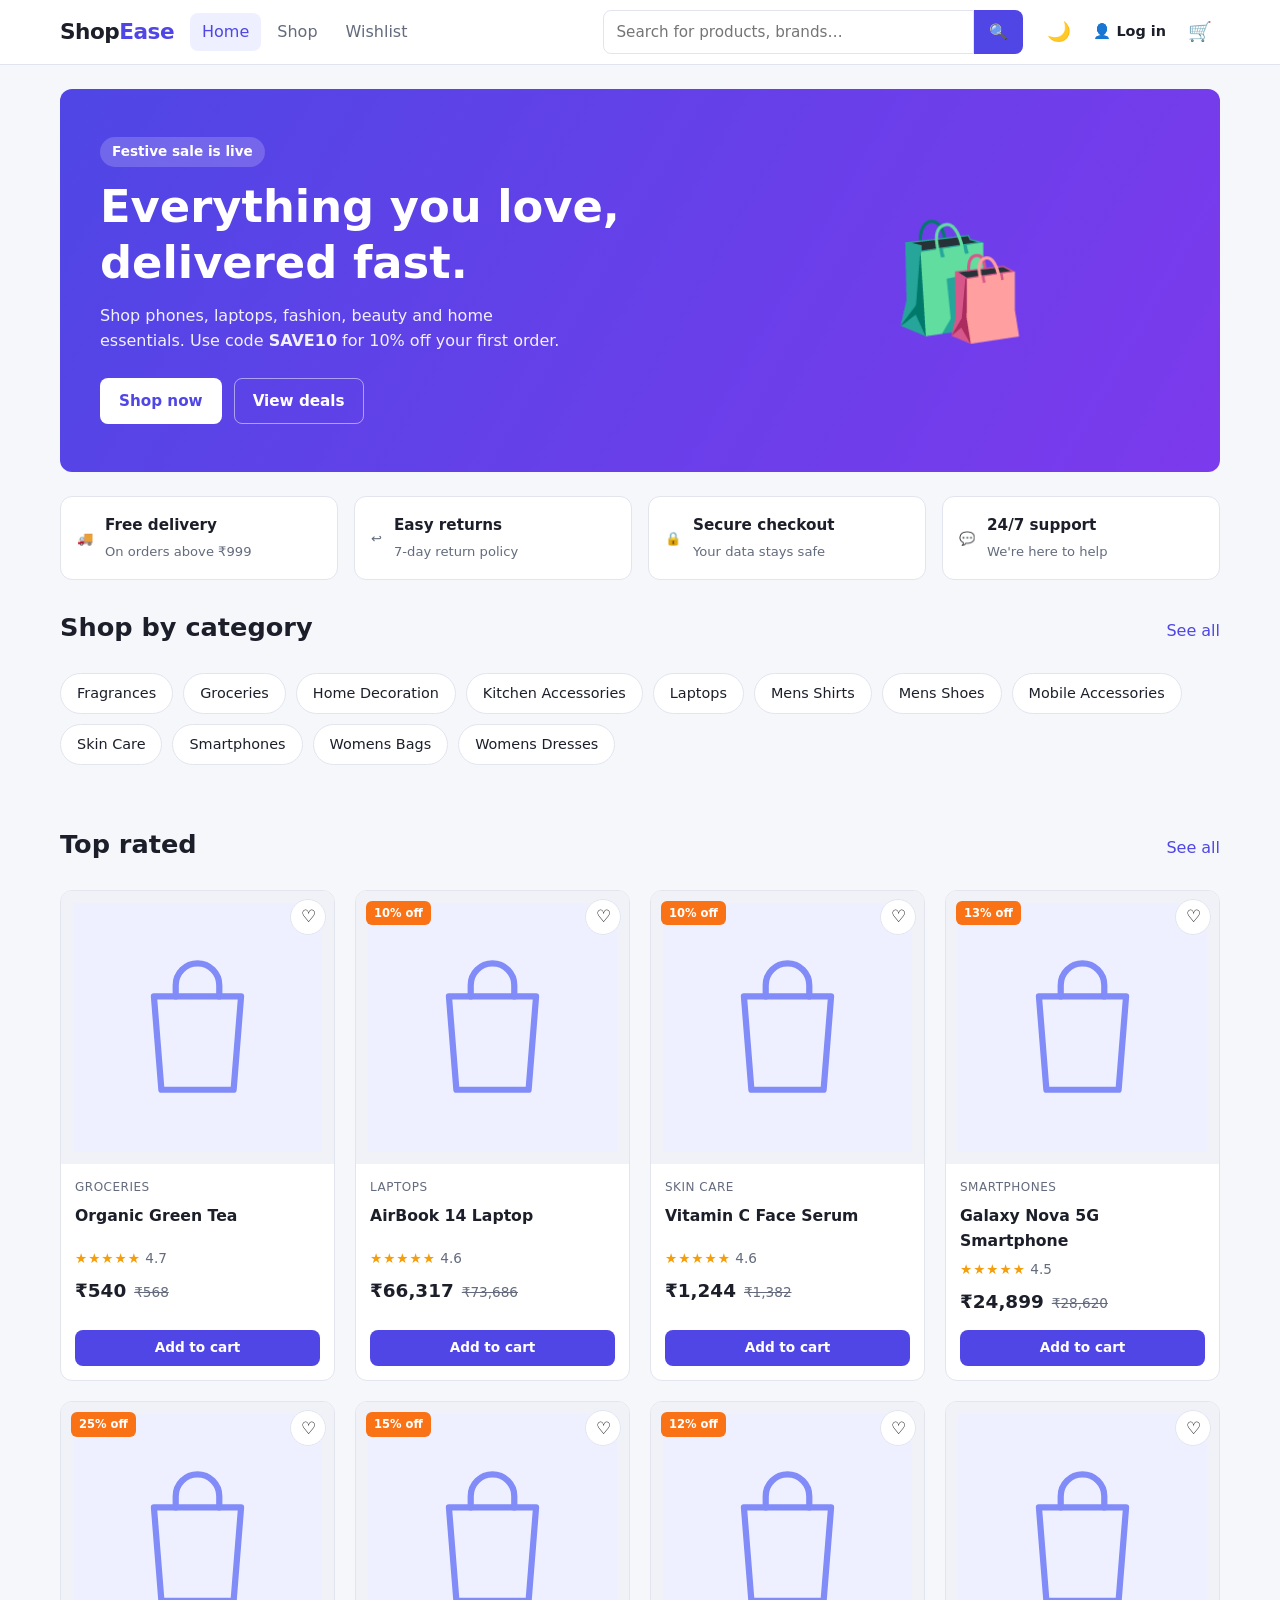
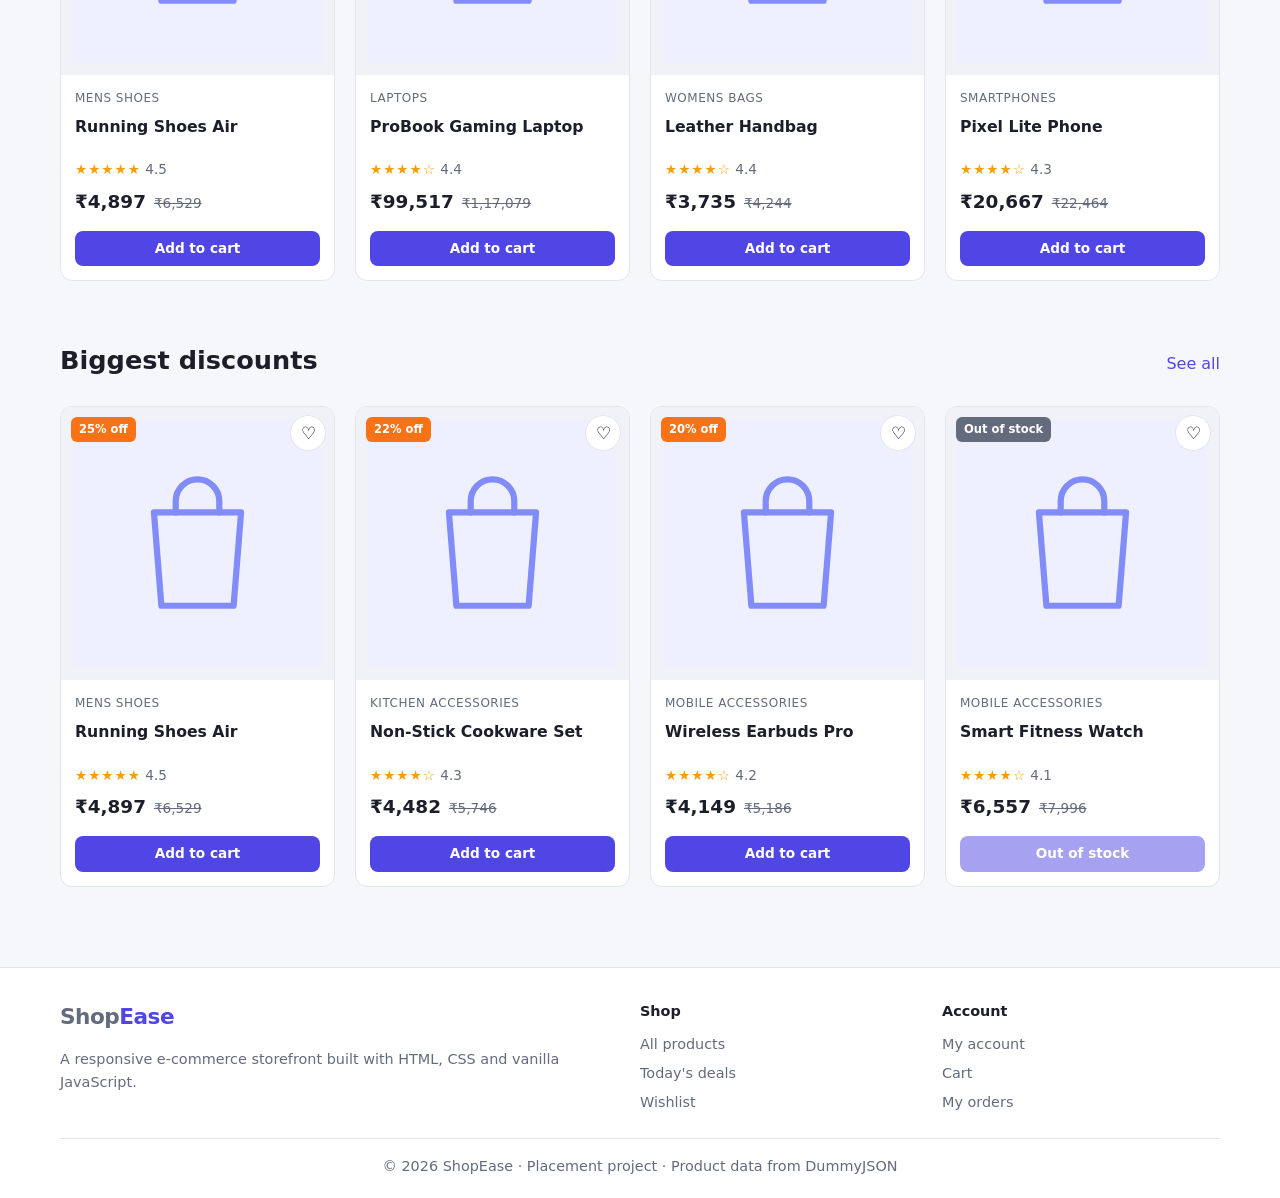
==== index.html @ 4c80a350 "..." ====
<!DOCTYPE html>
<html lang="en">
<head>
  <meta charset="UTF-8">
  <meta name="viewport" content="width=device-width, initial-scale=1.0">
  <meta name="description" content="ShopEase — shop electronics, fashion, beauty and home essentials at great prices.">
  <title>ShopEase | Online Shopping</title>
  <link rel="icon" href="assets/placeholder.svg">
  <link rel="stylesheet" href="css/style.css">
  <!-- Apply saved theme before the page paints (avoids a white flash in dark mode) -->
  <script>document.documentElement.setAttribute("data-theme", localStorage.getItem("shopease_theme") || "light");</script>
</head>
<body>
  <header id="site-header"></header>

  <main class="container">
    <!-- Hero banner -->
    <section class="hero">
      <div>
        <span class="hero-tag">Festive sale is live</span>
        <h1>Everything you love, delivered fast.</h1>
        <p>Shop phones, laptops, fashion, beauty and home essentials. Use code <strong>SAVE10</strong> for 10% off your first order.</p>
        <div class="hero-actions">
          <a href="products.html" class="btn btn-primary">Shop now</a>
          <a href="products.html?sort=discount" class="btn btn-outline">View deals</a>
        </div>
      </div>
      <div class="hero-art" aria-hidden="true">🛍️</div>
    </section>

    <!-- Store benefits -->
    <section class="perks" aria-label="Why shop with us">
      <div class="perk"><span class="perk-icon" aria-hidden="true">🚚</span><div><strong>Free delivery</strong><span>On orders above ₹999</span></div></div>
      <div class="perk"><span class="perk-icon" aria-hidden="true">↩️</span><div><strong>Easy returns</strong><span>7-day return policy</span></div></div>
      <div class="perk"><span class="perk-icon" aria-hidden="true">🔒</span><div><strong>Secure checkout</strong><span>Your data stays safe</span></div></div>
      <div class="perk"><span class="perk-icon" aria-hidden="true">💬</span><div><strong>24/7 support</strong><span>We're here to help</span></div></div>
    </section>

    <!-- Categories -->
    <section class="section">
      <div class="section-head">
        <h2>Shop by category</h2>
        <a href="products.html">See all</a>
      </div>
      <div class="category-chips" id="category-chips">
        <span class="muted">Loading categories…</span>
      </div>
    </section>

    <!-- Top rated -->
    <section class="section">
      <div class="section-head">
        <h2>Top rated</h2>
        <a href="products.html?sort=rating">See all</a>
      </div>
      <div class="product-grid" id="trending-grid"></div>
    </section>

    <!-- Best deals -->
    <section class="section">
      <div class="section-head">
        <h2>Biggest discounts</h2>
        <a href="products.html?sort=discount">See all</a>
      </div>
      <div class="product-grid" id="deals-grid"></div>
    </section>

    <!-- Recently viewed (only shown if the user has viewed products) -->
    <section class="section" id="recent-section" hidden>
      <div class="section-head"><h2>Recently viewed</h2></div>
      <div class="product-grid" id="recent-grid"></div>
    </section>
  </main>

  <footer id="site-footer"></footer>

  <script type="module" src="js/home.js"></script>
</body>
</html>
---- css/style.css ----
/* =========================================================
   ShopEase — main stylesheet
   Plain CSS3: variables, Flexbox, Grid, media queries
   ========================================================= */

/* ---------- 1. Theme variables ---------- */
:root {
  --bg: #f6f7fb;
  --surface: #ffffff;
  --surface-2: #f0f2f7;
  --text: #1c1f2a;
  --text-muted: #636b7d;
  --border: #e2e5ee;
  --primary: #4f46e5;
  --primary-hover: #4338ca;
  --primary-soft: #eef0ff;
  --accent: #f97316;
  --success: #16a34a;
  --success-soft: #e8f7ee;
  --danger: #dc2626;
  --danger-soft: #fdecec;
  --star: #f59e0b;
  --radius: 12px;
  --radius-sm: 8px;
  --shadow: 0 1px 2px rgba(16, 24, 40, .06), 0 4px 16px rgba(16, 24, 40, .06);
  --header-h: 64px;
  --max-w: 1200px;
  --transition: .2s ease;
}

[data-theme="dark"] {
  --bg: #0f1117;
  --surface: #181b24;
  --surface-2: #222632;
  --text: #e8eaf0;
  --text-muted: #9aa1b2;
  --border: #2c3140;
  --primary: #818cf8;
  --primary-hover: #a5b4fc;
  --primary-soft: #23264a;
  --success-soft: #12291c;
  --danger-soft: #331717;
  --shadow: 0 1px 2px rgba(0, 0, 0, .4), 0 4px 16px rgba(0, 0, 0, .3);
}

/* ---------- 2. Base ---------- */
*, *::before, *::after { box-sizing: border-box; }

html { scroll-behavior: smooth; }

body {
  margin: 0;
  font-family: "Segoe UI", system-ui, -apple-system, Roboto, Arial, sans-serif;
  font-size: 16px;
  line-height: 1.6;
  color: var(--text);
  background: var(--bg);
  min-height: 100vh;
  display: flex;
  flex-direction: column;
  transition: background var(--transition), color var(--transition);
}

main { flex: 1; }

img { max-width: 100%; display: block; }

a { color: var(--primary); text-decoration: none; }
a:hover { text-decoration: underline; }

h1, h2, h3 { line-height: 1.25; margin: 0 0 .5em; }
h1 { font-size: clamp(1.6rem, 3vw, 2.2rem); }
h2 { font-size: clamp(1.3rem, 2.4vw, 1.6rem); }
h3 { font-size: 1.1rem; }

.container {
  width: 100%;
  max-width: var(--max-w);
  margin: 0 auto;
  padding: 0 20px;
}

.section { padding: 32px 0; }

.section-head {
  display: flex;
  justify-content: space-between;
  align-items: baseline;
  gap: 12px;
  margin-bottom: 16px;
}

.muted { color: var(--text-muted); }

.sr-only {
  position: absolute;
  width: 1px; height: 1px;
  overflow: hidden;
  clip: rect(0 0 0 0);
  white-space: nowrap;
}

:focus-visible {
  outline: 3px solid var(--primary);
  outline-offset: 2px;
}

/* ---------- 3. Buttons ---------- */
.btn {
  display: inline-flex;
  align-items: center;
  justify-content: center;
  gap: 8px;
  padding: 10px 18px;
  border-radius: var(--radius-sm);
  border: 1px solid transparent;
  font: inherit;
  font-weight: 600;
  font-size: .95rem;
  cursor: pointer;
  transition: background var(--transition), border-color var(--transition), transform .1s;
  text-decoration: none !important;
}
.btn:active { transform: scale(.98); }
.btn:disabled { opacity: .5; cursor: not-allowed; }

.btn-primary { background: var(--primary); color: #fff; }
.btn-primary:hover:not(:disabled) { background: var(--primary-hover); }
[data-theme="dark"] .btn-primary { color: #0f1117; }

.btn-outline {
  background: transparent;
  color: var(--text);
  border-color: var(--border);
}
.btn-outline:hover:not(:disabled) { border-color: var(--primary); color: var(--primary); }

.btn-accent { background: var(--accent); color: #fff; }
.btn-accent:hover:not(:disabled) { filter: brightness(1.08); }

.btn-sm { padding: 6px 12px; font-size: .85rem; }
.btn-block { width: 100%; }

.icon-btn {
  background: transparent;
  border: none;
  color: var(--text);
  cursor: pointer;
  padding: 8px;
  border-radius: var(--radius-sm);
  font-size: 1.2rem;
  line-height: 1;
}
.icon-btn:hover { background: var(--surface-2); }

/* ---------- 4. Header ---------- */
.site-header {
  position: sticky;
  top: 0;
  z-index: 50;
  background: var(--surface);
  border-bottom: 1px solid var(--border);
}

.header-inner {
  display: flex;
  align-items: center;
  gap: 16px;
  height: var(--header-h);
}

.logo {
  font-size: 1.35rem;
  font-weight: 800;
  color: var(--text);
  letter-spacing: -.5px;
  white-space: nowrap;
}
.logo span { color: var(--primary); }
.logo:hover { text-decoration: none; }

.main-nav { display: flex; gap: 4px; }
.main-nav a {
  color: var(--text-muted);
  padding: 6px 12px;
  border-radius: var(--radius-sm);
  font-weight: 500;
}
.main-nav a:hover { background: var(--surface-2); text-decoration: none; color: var(--text); }
.main-nav a.active { color: var(--primary); background: var(--primary-soft); }

.header-search {
  flex: 1;
  display: flex;
  max-width: 420px;
  margin-left: auto;
}
.header-search input {
  flex: 1;
  border-radius: var(--radius-sm) 0 0 var(--radius-sm);
}
.header-search button {
  border-radius: 0 var(--radius-sm) var(--radius-sm) 0;
  padding: 0 14px;
}

.header-actions { display: flex; align-items: center; gap: 4px; }

.cart-link { position: relative; }
.cart-badge {
  position: absolute;
  top: 0;
  right: 0;
  min-width: 18px;
  height: 18px;
  padding: 0 5px;
  border-radius: 999px;
  background: var(--accent);
  color: #fff;
  font-size: .7rem;
  font-weight: 700;
  display: grid;
  place-items: center;
}
.cart-badge.bump { animation: bump .35s ease; }
@keyframes bump { 50% { transform: scale(1.35); } }

.user-link {
  font-size: .9rem;
  font-weight: 600;
  color: var(--text);
  padding: 6px 10px;
  border-radius: var(--radius-sm);
  white-space: nowrap;
}
.user-link:hover { background: var(--surface-2); text-decoration: none; }

.menu-toggle { display: none; }

/* ---------- 5. Forms ---------- */
input, select, textarea {
  font: inherit;
  font-size: .95rem;
  color: var(--text);
  background: var(--surface);
  border: 1px solid var(--border);
  border-radius: var(--radius-sm);
  padding: 9px 12px;
  width: 100%;
  transition: border-color var(--transition), box-shadow var(--transition);
}
input:focus, select:focus, textarea:focus {
  outline: none;
  border-color: var(--primary);
  box-shadow: 0 0 0 3px var(--primary-soft);
}

.form-group { margin-bottom: 16px; }
.form-group label {
  display: block;
  font-weight: 600;
  font-size: .9rem;
  margin-bottom: 6px;
}
.form-row { display: grid; grid-template-columns: 1fr 1fr; gap: 16px; }

.form-group.invalid input,
.form-group.invalid select,
.form-group.invalid textarea { border-color: var(--danger); }

.error-msg {
  color: var(--danger);
  font-size: .82rem;
  margin-top: 4px;
  min-height: 1em;
}

.radio-group { display: grid; gap: 8px; }
.radio-option {
  display: flex;
  align-items: center;
  gap: 10px;
  padding: 10px 14px;
  border: 1px solid var(--border);
  border-radius: var(--radius-sm);
  cursor: pointer;
}
.radio-option input { width: auto; }
.radio-option:has(input:checked) { border-color: var(--primary); background: var(--primary-soft); }

/* ---------- 6. Hero and home ---------- */
.hero {
  background: linear-gradient(120deg, var(--primary), #7c3aed);
  color: #fff;
  border-radius: var(--radius);
  padding: 48px 40px;
  margin-top: 24px;
  display: grid;
  grid-template-columns: 1.4fr 1fr;
  gap: 24px;
  align-items: center;
  overflow: hidden;
}
[data-theme="dark"] .hero { background: linear-gradient(120deg, #3730a3, #5b21b6); }
.hero h1 { font-size: clamp(1.8rem, 4vw, 2.8rem); margin-bottom: 12px; }
.hero p { opacity: .92; margin: 0 0 24px; max-width: 46ch; }
.hero .btn-primary { background: #fff; color: var(--primary); }
.hero .btn-outline { color: #fff; border-color: rgba(255, 255, 255, .5); }
.hero .btn-outline:hover { color: #fff; border-color: #fff; }
.hero-actions { display: flex; gap: 12px; flex-wrap: wrap; }
.hero-art { font-size: 7rem; text-align: center; line-height: 1; user-select: none; }
.hero-tag {
  display: inline-block;
  background: rgba(255, 255, 255, .18);
  padding: 4px 12px;
  border-radius: 999px;
  font-size: .85rem;
  font-weight: 600;
  margin-bottom: 12px;
}

.perks {
  display: grid;
  grid-template-columns: repeat(4, 1fr);
  gap: 16px;
  margin-top: 24px;
}
.perk {
  background: var(--surface);
  border: 1px solid var(--border);
  border-radius: var(--radius);
  padding: 16px;
  display: flex;
  gap: 12px;
  align-items: center;
}
.perk-icon { font-size: 1.6rem; }
.perk strong { display: block; font-size: .95rem; }
.perk span { font-size: .82rem; color: var(--text-muted); }

.category-chips { display: flex; flex-wrap: wrap; gap: 10px; }
.chip {
  padding: 8px 16px;
  border-radius: 999px;
  background: var(--surface);
  border: 1px solid var(--border);
  color: var(--text);
  font-size: .9rem;
  font-weight: 500;
  text-transform: capitalize;
}
.chip:hover { border-color: var(--primary); color: var(--primary); text-decoration: none; }

/* ---------- 7. Product grid and cards ---------- */
.product-grid {
  display: grid;
  grid-template-columns: repeat(auto-fill, minmax(220px, 1fr));
  gap: 20px;
}

.product-card {
  position: relative;
  background: var(--surface);
  border: 1px solid var(--border);
  border-radius: var(--radius);
  overflow: hidden;
  display: flex;
  flex-direction: column;
  transition: transform var(--transition), box-shadow var(--transition);
}
.product-card:hover { transform: translateY(-4px); box-shadow: var(--shadow); }

.card-img {
  aspect-ratio: 1 / 1;
  background: var(--surface-2);
  display: block;
}
.card-img img {
  width: 100%;
  height: 100%;
  object-fit: contain;
  padding: 12px;
}

.card-body {
  padding: 14px;
  display: flex;
  flex-direction: column;
  gap: 6px;
  flex: 1;
}
.card-category {
  font-size: .75rem;
  text-transform: uppercase;
  letter-spacing: .5px;
  color: var(--text-muted);
}
.card-title {
  font-size: .98rem;
  font-weight: 600;
  color: var(--text);
  display: -webkit-box;
  -webkit-line-clamp: 2;
  -webkit-box-orient: vertical;
  overflow: hidden;
  min-height: 2.5em;
}
.card-title:hover { color: var(--primary); text-decoration: none; }

.rating { font-size: .85rem; color: var(--text-muted); }
.rating .stars { color: var(--star); letter-spacing: 1px; }

.price-row { display: flex; align-items: baseline; gap: 8px; flex-wrap: wrap; }
.price { font-size: 1.15rem; font-weight: 700; }
.price-old { font-size: .85rem; color: var(--text-muted); text-decoration: line-through; }
.price-off { font-size: .8rem; color: var(--success); font-weight: 700; }

.card-actions { margin-top: auto; padding-top: 8px; }

.badge {
  position: absolute;
  top: 10px;
  left: 10px;
  background: var(--accent);
  color: #fff;
  font-size: .72rem;
  font-weight: 700;
  padding: 3px 8px;
  border-radius: 6px;
  z-index: 1;
}
.badge.out { background: var(--text-muted); }

.wish-btn {
  position: absolute;
  top: 8px;
  right: 8px;
  z-index: 1;
  width: 36px;
  height: 36px;
  border-radius: 50%;
  border: 1px solid var(--border);
  background: var(--surface);
  cursor: pointer;
  font-size: 1.05rem;
  display: grid;
  place-items: center;
  transition: transform var(--transition);
}
.wish-btn:hover { transform: scale(1.1); }
.wish-btn.active { color: #e11d48; border-color: #e11d48; }

/* Loading skeleton */
.skeleton .card-img,
.skeleton .sk-line {
  background: linear-gradient(90deg, var(--surface-2) 25%, var(--border) 50%, var(--surface-2) 75%);
  background-size: 200% 100%;
  animation: shimmer 1.2s infinite;
}
.sk-line { height: 12px; border-radius: 6px; }
.sk-line.w60 { width: 60%; }
.sk-line.w40 { width: 40%; }
@keyframes shimmer { to { background-position: -200% 0; } }

/* ---------- 8. Shop page (filters) ---------- */
.shop-layout {
  display: grid;
  grid-template-columns: 250px 1fr;
  gap: 24px;
  align-items: start;
}

.filters {
  background: var(--surface);
  border: 1px solid var(--border);
  border-radius: var(--radius);
  padding: 20px;
  position: sticky;
  top: calc(var(--header-h) + 16px);
}
.filters h3 { margin-bottom: 16px; }
.price-inputs { display: grid; grid-template-columns: 1fr 1fr; gap: 8px; }

.shop-toolbar {
  display: flex;
  justify-content: space-between;
  align-items: center;
  gap: 12px;
  margin-bottom: 16px;
  flex-wrap: wrap;
}
.shop-toolbar select { width: auto; }
.filter-toggle { display: none; }

.pagination {
  display: flex;
  justify-content: center;
  gap: 6px;
  margin-top: 28px;
  flex-wrap: wrap;
}
.pagination button {
  min-width: 40px;
  height: 40px;
  border-radius: var(--radius-sm);
  border: 1px solid var(--border);
  background: var(--surface);
  color: var(--text);
  font: inherit;
  cursor: pointer;
}
.pagination button.active { background: var(--primary); color: #fff; border-color: var(--primary); }
.pagination button:disabled { opacity: .4; cursor: not-allowed; }

/* ---------- 9. Empty / error states ---------- */
.state-box {
  grid-column: 1 / -1;
  text-align: center;
  padding: 56px 20px;
  background: var(--surface);
  border: 1px dashed var(--border);
  border-radius: var(--radius);
}
.state-box .state-icon { font-size: 3rem; margin-bottom: 8px; }
.state-box p { color: var(--text-muted); margin: 0 0 16px; }

/* ---------- 10. Product detail ---------- */
.breadcrumb { font-size: .88rem; color: var(--text-muted); margin: 20px 0; }
.breadcrumb a { color: var(--text-muted); }
.breadcrumb span { text-transform: capitalize; }

.detail-layout {
  display: grid;
  grid-template-columns: 1fr 1fr;
  gap: 40px;
  background: var(--surface);
  border: 1px solid var(--border);
  border-radius: var(--radius);
  padding: 28px;
}

.gallery-main {
  aspect-ratio: 1 / 1;
  background: var(--surface-2);
  border-radius: var(--radius);
  overflow: hidden;
}
.gallery-main img { width: 100%; height: 100%; object-fit: contain; padding: 20px; }

.gallery-thumbs { display: flex; gap: 10px; margin-top: 12px; flex-wrap: wrap; }
.gallery-thumbs button {
  width: 68px;
  height: 68px;
  border-radius: var(--radius-sm);
  border: 2px solid var(--border);
  background: var(--surface-2);
  padding: 4px;
  cursor: pointer;
}
.gallery-thumbs button.active { border-color: var(--primary); }
.gallery-thumbs img { width: 100%; height: 100%; object-fit: contain; }

.detail-info .brand { color: var(--text-muted); font-weight: 600; font-size: .9rem; }
.detail-info .price { font-size: 1.8rem; }
.detail-info .desc { color: var(--text-muted); }

.stock { font-weight: 600; font-size: .9rem; }
.stock.in { color: var(--success); }
.stock.low { color: var(--accent); }
.stock.out { color: var(--danger); }

.qty-control {
  display: inline-flex;
  align-items: center;
  border: 1px solid var(--border);
  border-radius: var(--radius-sm);
  overflow: hidden;
}
.qty-control button {
  width: 36px;
  height: 36px;
  border: none;
  background: var(--surface-2);
  color: var(--text);
  font-size: 1.1rem;
  cursor: pointer;
}
.qty-control button:hover:not(:disabled) { background: var(--border); }
.qty-control button:disabled { opacity: .4; cursor: not-allowed; }
.qty-control input {
  width: 48px;
  text-align: center;
  border: none;
  border-radius: 0;
  padding: 6px 0;
  -moz-appearance: textfield;
}
.qty-control input::-webkit-outer-spin-button,
.qty-control input::-webkit-inner-spin-button { -webkit-appearance: none; margin: 0; }

.detail-actions { display: flex; gap: 12px; flex-wrap: wrap; margin: 20px 0; }

.detail-meta {
  list-style: none;
  padding: 16px 0 0;
  margin: 0;
  border-top: 1px solid var(--border);
  font-size: .9rem;
  color: var(--text-muted);
  display: grid;
  gap: 6px;
}

/* ---------- 11. Cart and checkout ---------- */
.page-title { margin: 28px 0 20px; }

.cart-layout,
.checkout-layout {
  display: grid;
  grid-template-columns: 1fr 360px;
  gap: 24px;
  align-items: start;
}

.panel {
  background: var(--surface);
  border: 1px solid var(--border);
  border-radius: var(--radius);
  padding: 20px;
}

.cart-item {
  display: grid;
  grid-template-columns: 88px 1fr auto;
  gap: 16px;
  align-items: center;
  padding: 16px 0;
  border-bottom: 1px solid var(--border);
}
.cart-item:last-child { border-bottom: none; }
.cart-item img {
  width: 88px;
  height: 88px;
  object-fit: contain;
  background: var(--surface-2);
  border-radius: var(--radius-sm);
  padding: 6px;
}
.cart-item-title { font-weight: 600; color: var(--text); }
.cart-item-controls { display: flex; align-items: center; gap: 12px; margin-top: 8px; flex-wrap: wrap; }
.cart-item-total { font-weight: 700; text-align: right; }
.remove-btn {
  background: none;
  border: none;
  color: var(--danger);
  cursor: pointer;
  font: inherit;
  font-size: .85rem;
  padding: 0;
}
.remove-btn:hover { text-decoration: underline; }

.summary {
  position: sticky;
  top: calc(var(--header-h) + 16px);
}
.summary-row {
  display: flex;
  justify-content: space-between;
  padding: 6px 0;
  font-size: .95rem;
}
.summary-row.discount { color: var(--success); }
.summary-row.total {
  border-top: 1px solid var(--border);
  margin-top: 8px;
  padding-top: 14px;
  font-size: 1.15rem;
  font-weight: 700;
}
.summary-note { font-size: .82rem; color: var(--text-muted); margin: 8px 0 16px; }

.coupon-form { display: flex; gap: 8px; margin: 16px 0 4px; }
.coupon-form input { text-transform: uppercase; }
.coupon-msg { font-size: .82rem; min-height: 1.2em; }
.coupon-msg.ok { color: var(--success); }
.coupon-msg.err { color: var(--danger); }
.coupon-hint { font-size: .8rem; color: var(--text-muted); }

.mini-item {
  display: flex;
  justify-content: space-between;
  gap: 12px;
  font-size: .9rem;
  padding: 6px 0;
}
.mini-item span:first-child {
  overflow: hidden;
  text-overflow: ellipsis;
  white-space: nowrap;
}

.success-box {
  text-align: center;
  max-width: 560px;
  margin: 40px auto;
}
.success-box .check {
  width: 72px;
  height: 72px;
  border-radius: 50%;
  background: var(--success-soft);
  color: var(--success);
  font-size: 2.2rem;
  display: grid;
  place-items: center;
  margin: 0 auto 16px;
}
.order-id {
  display: inline-block;
  font-family: Consolas, monospace;
  background: var(--surface-2);
  padding: 4px 10px;
  border-radius: 6px;
  font-weight: 700;
}

/* ---------- 12. Auth and account ---------- */
.auth-wrap { max-width: 440px; margin: 40px auto; }
.tabs {
  display: grid;
  grid-template-columns: 1fr 1fr;
  background: var(--surface-2);
  border-radius: var(--radius-sm);
  padding: 4px;
  margin-bottom: 20px;
}
.tabs button {
  border: none;
  background: transparent;
  padding: 10px;
  border-radius: 6px;
  font: inherit;
  font-weight: 600;
  color: var(--text-muted);
  cursor: pointer;
}
.tabs button.active { background: var(--surface); color: var(--text); box-shadow: var(--shadow); }

.demo-note {
  font-size: .82rem;
  color: var(--text-muted);
  background: var(--surface-2);
  border-radius: var(--radius-sm);
  padding: 10px 12px;
  margin-top: 16px;
}

.account-head {
  display: flex;
  align-items: center;
  justify-content: space-between;
  gap: 16px;
  flex-wrap: wrap;
}
.avatar {
  width: 56px;
  height: 56px;
  border-radius: 50%;
  background: var(--primary-soft);
  color: var(--primary);
  font-weight: 800;
  font-size: 1.4rem;
  display: grid;
  place-items: center;
}
.order-card {
  border: 1px solid var(--border);
  border-radius: var(--radius-sm);
  padding: 14px 16px;
  margin-top: 12px;
}
.order-card-head {
  display: flex;
  justify-content: space-between;
  flex-wrap: wrap;
  gap: 8px;
  font-size: .9rem;
}

/* ---------- 13. Toasts ---------- */
.toast-container {
  position: fixed;
  bottom: 20px;
  right: 20px;
  z-index: 100;
  display: grid;
  gap: 10px;
}
.toast {
  background: var(--text);
  color: var(--bg);
  padding: 12px 18px;
  border-radius: var(--radius-sm);
  box-shadow: var(--shadow);
  font-size: .92rem;
  font-weight: 500;
  animation: toast-in .25s ease;
  max-width: 320px;
}
.toast.success { border-left: 4px solid var(--success); }
.toast.error { border-left: 4px solid var(--danger); }
.toast.hide { opacity: 0; transform: translateY(10px); transition: all .25s ease; }
@keyframes toast-in { from { opacity: 0; transform: translateY(10px); } }

/* ---------- 14. Footer ---------- */
.site-footer {
  background: var(--surface);
  border-top: 1px solid var(--border);
  margin-top: 48px;
  padding: 32px 0 20px;
  font-size: .9rem;
}
.footer-grid {
  display: grid;
  grid-template-columns: 2fr 1fr 1fr;
  gap: 24px;
}
.footer-grid h4 { margin: 0 0 10px; }
.footer-grid ul { list-style: none; padding: 0; margin: 0; display: grid; gap: 6px; }
.footer-grid a { color: var(--text-muted); }
.footer-bottom {
  border-top: 1px solid var(--border);
  margin-top: 24px;
  padding-top: 16px;
  color: var(--text-muted);
  text-align: center;
}

/* ---------- 15. Responsive ---------- */
@media (max-width: 960px) {
  .shop-layout { grid-template-columns: 1fr; }
  .filters { display: none; position: static; }
  .filters.open { display: block; }
  .filter-toggle { display: inline-flex; }
  .cart-layout, .checkout-layout { grid-template-columns: 1fr; }
  .summary { position: static; }
  .perks { grid-template-columns: repeat(2, 1fr); }
  .detail-layout { grid-template-columns: 1fr; gap: 24px; }
}

@media (max-width: 768px) {
  .menu-toggle { display: inline-block; }
  .main-nav {
    display: none;
    position: absolute;
    top: var(--header-h);
    left: 0;
    right: 0;
    flex-direction: column;
    background: var(--surface);
    border-bottom: 1px solid var(--border);
    padding: 12px 20px;
  }
  .main-nav.open { display: flex; }
  .header-inner { flex-wrap: wrap; height: auto; padding: 10px 0; gap: 10px; }
  .header-search { order: 3; max-width: none; flex-basis: 100%; }
  .header-actions { margin-left: auto; }
  .hero { grid-template-columns: 1fr; padding: 32px 24px; }
  .hero-art { display: none; }
  .footer-grid { grid-template-columns: 1fr 1fr; }
  .footer-grid > div:first-child { grid-column: 1 / -1; }
}

@media (max-width: 520px) {
  .product-grid { grid-template-columns: repeat(2, 1fr); gap: 12px; }
  .card-body { padding: 10px; }
  .perks { grid-template-columns: 1fr; }
  .form-row { grid-template-columns: 1fr; }
  .cart-item { grid-template-columns: 64px 1fr; }
  .cart-item img { width: 64px; height: 64px; }
  .cart-item-total { grid-column: 2; text-align: left; }
  .detail-layout { padding: 16px; }
  .user-link .user-name { display: none; }
}

@media (prefers-reduced-motion: reduce) {
  *, *::before, *::after { animation: none !important; transition: none !important; }
}
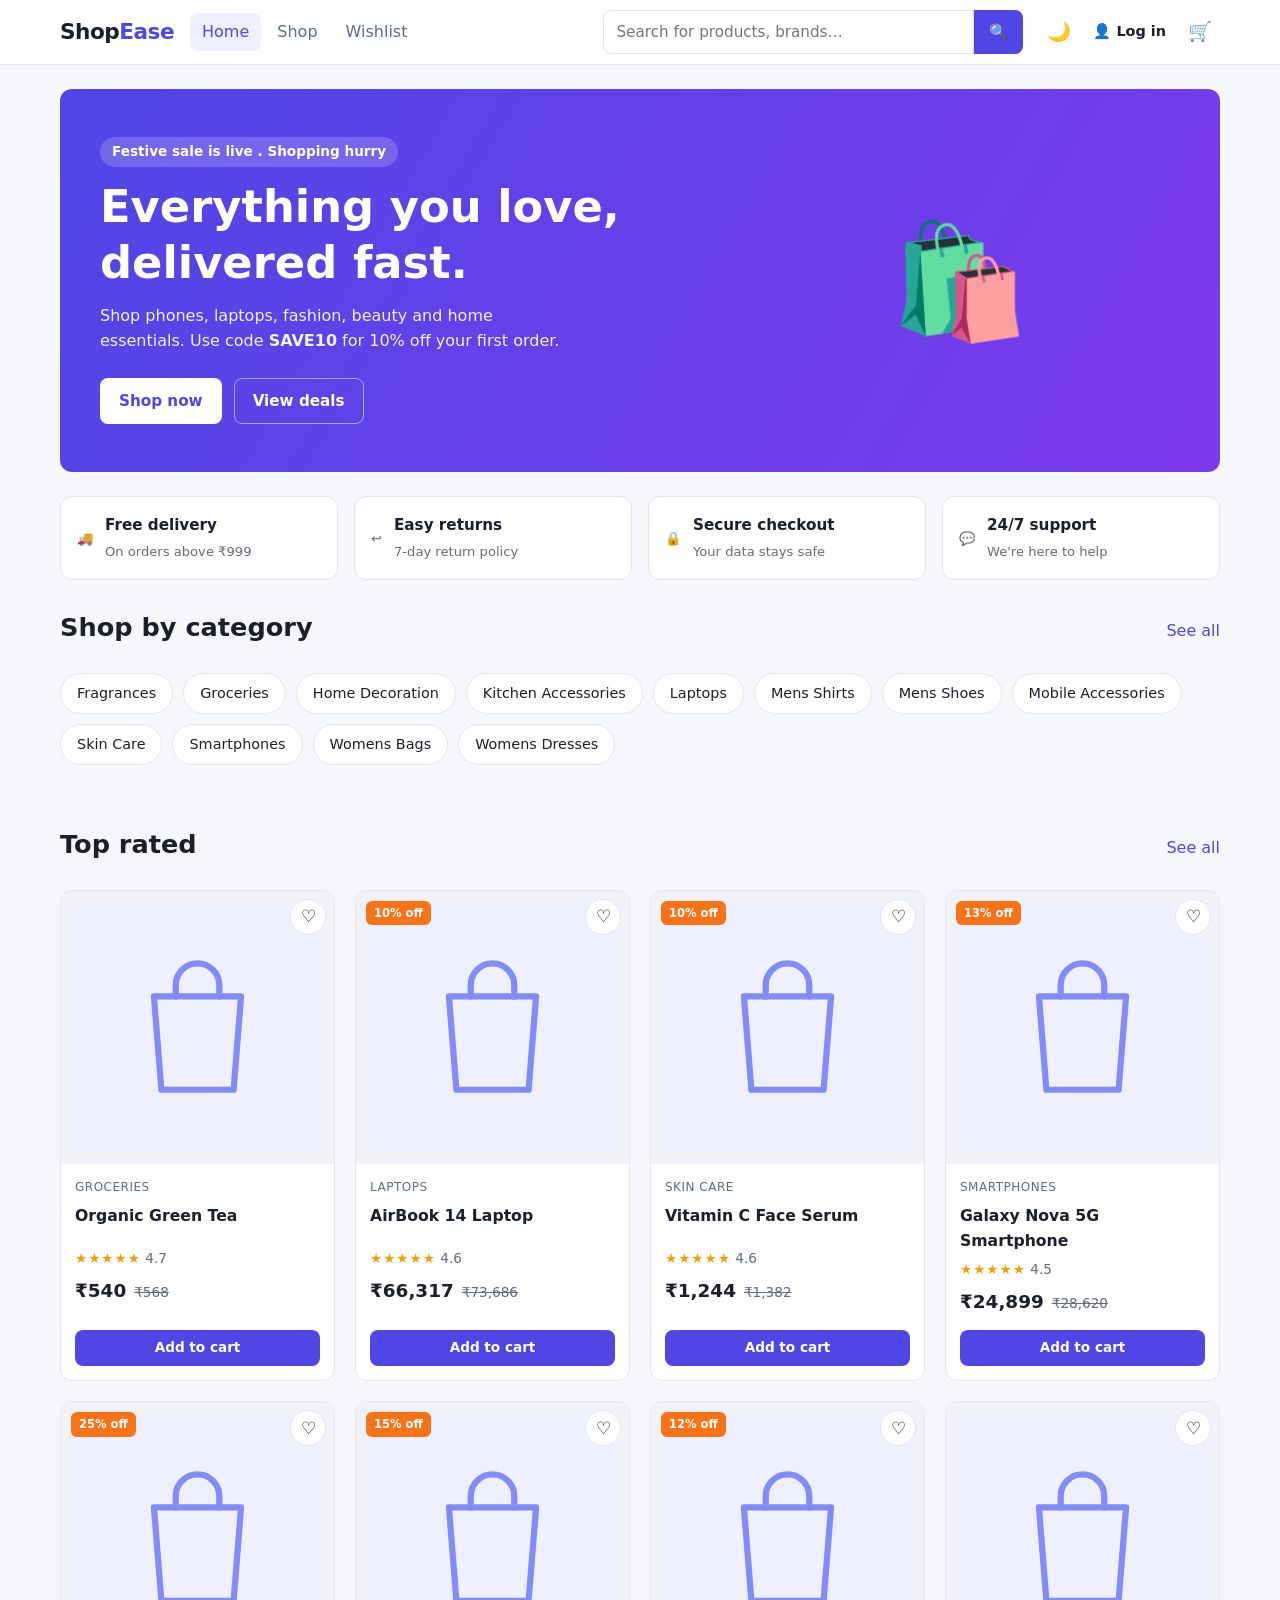
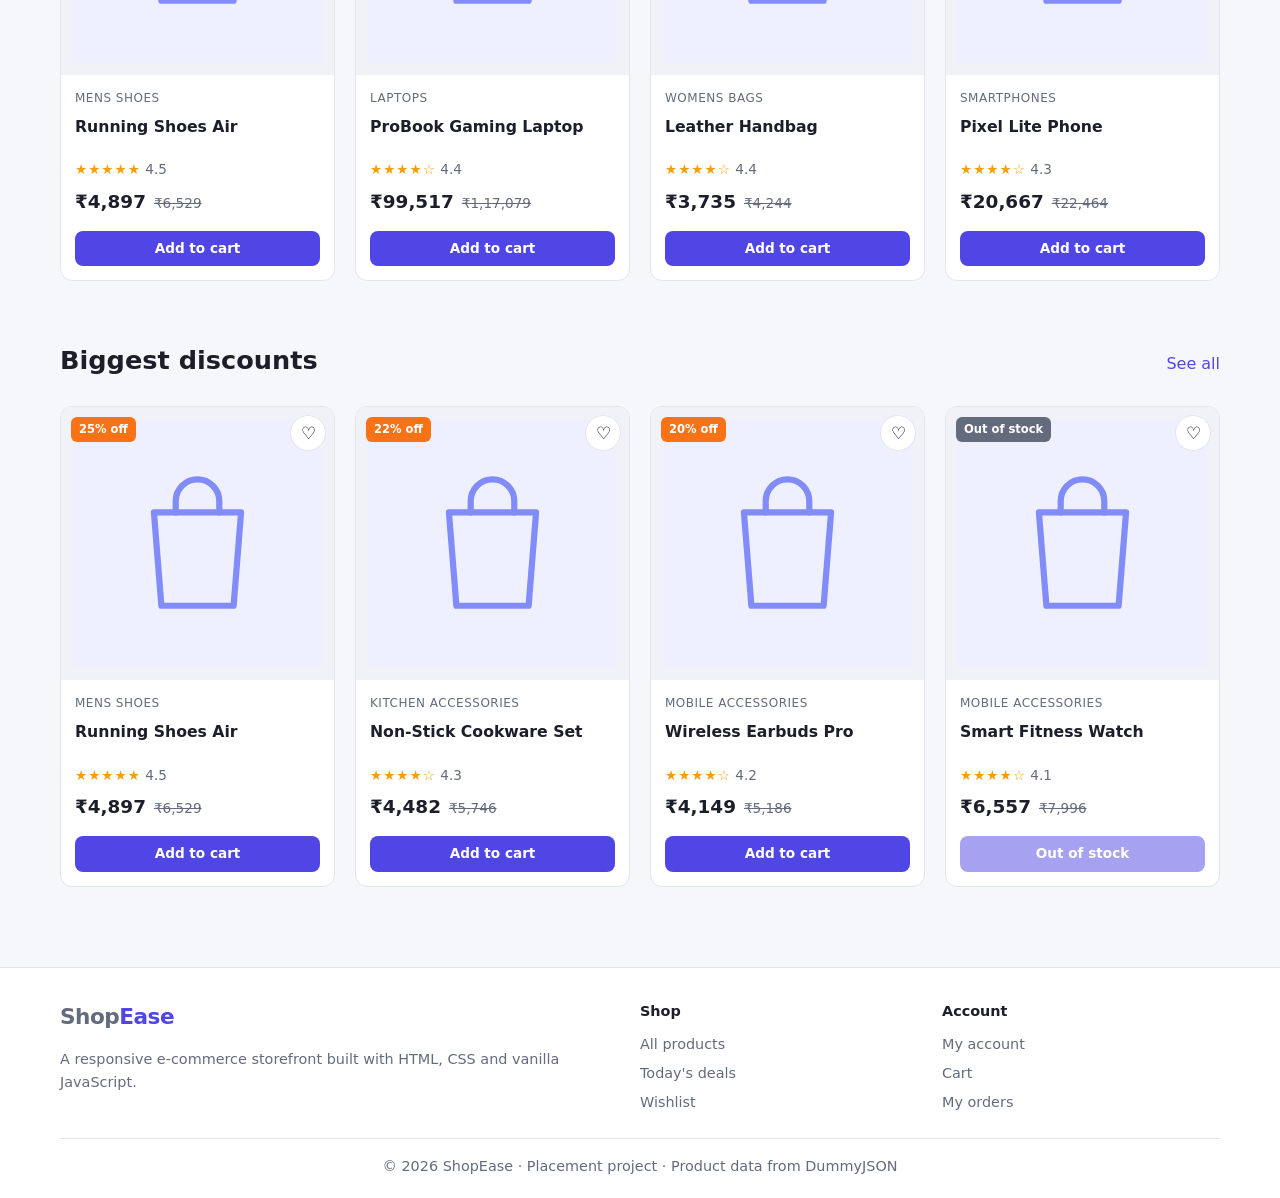
==== commit 7891daa0: "Update home page text" ====
--- a/index.html
+++ b/index.html
@@ -17,7 +17,7 @@
     <!-- Hero banner -->
     <section class="hero">
       <div>
-        <span class="hero-tag">Festive sale is live</span>
+        <span class="hero-tag">Festive sale is live . Shopping hurry</span>
         <h1>Everything you love, delivered fast.</h1>
         <p>Shop phones, laptops, fashion, beauty and home essentials. Use code <strong>SAVE10</strong> for 10% off your first order.</p>
         <div class="hero-actions">
